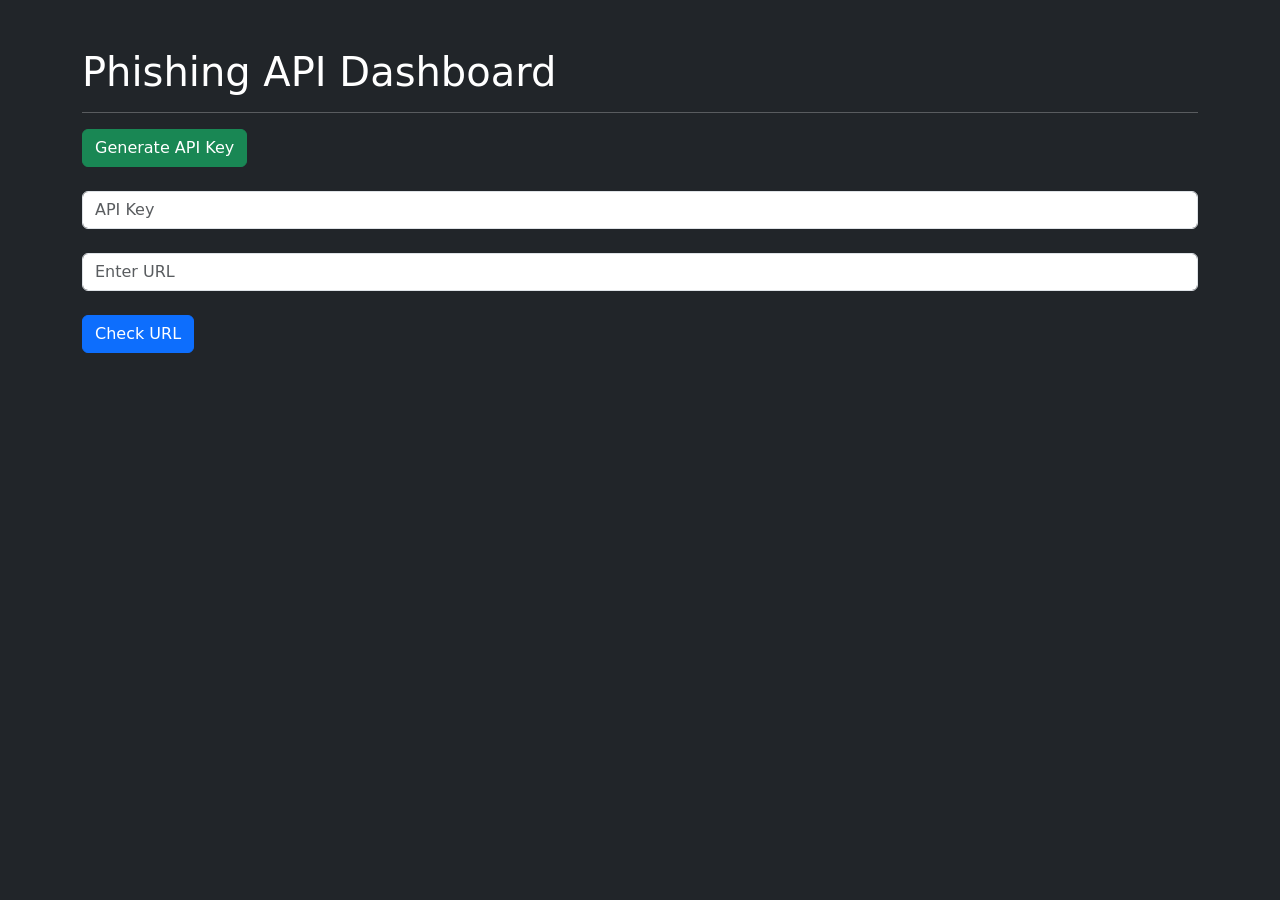
==== frontend/index.html @ c7b97fab "scan endpoint" ====
<!DOCTYPE html>
<html>
<head>
    <title>Phishing API Panel</title>
    <link
        href="https://cdn.jsdelivr.net/npm/bootstrap@5.3.0/dist/css/bootstrap.min.css"
        rel="stylesheet"
    />
</head>

<body class="bg-dark text-white">

<div class="container mt-5">

    <h1>Phishing API Dashboard</h1>

    <hr>

    <button class="btn btn-success" onclick="generateKey()">
        Generate API Key
    </button>

    <br><br>

    <input
        id="apikey"
        class="form-control"
        placeholder="API Key"
    />

    <br>

    <input
        id="url"
        class="form-control"
        placeholder="Enter URL"
    />

    <br>

    <button class="btn btn-primary" onclick="checkUrl()">
        Check URL
    </button>

    <br><br>

    <pre id="result"></pre>

</div>

<script>

const BASE = "http://98.81.87.78"

async function generateKey() {

    const res = await fetch(BASE + "/generate-key", {
        method: "POST"
    })

    const data = await res.json()

    document.getElementById("apikey").value = data.api_key
}


async function checkUrl() {

    const key = document.getElementById("apikey").value
    const url = document.getElementById("url").value

    const res = await fetch(
        BASE + "/check?url=" + url,
        {
            headers: {
                "x-api-key": key
            }
        }
    )

    const data = await res.json()

    document.getElementById("result").innerText =
        JSON.stringify(data, null, 2)
}

</script>

</body>
</html>
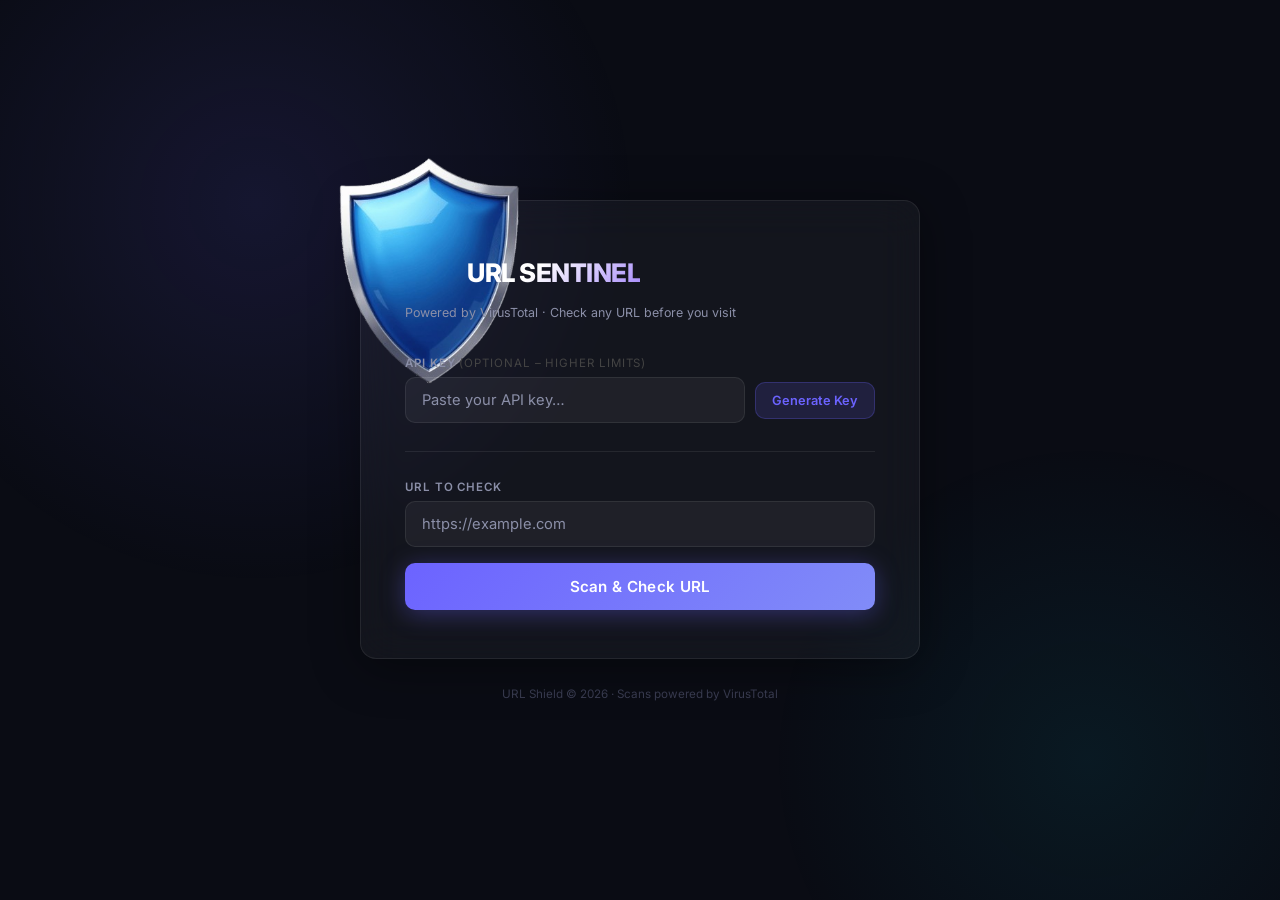
==== commit 4aa1e1f2: "Added frontend" ====
--- a/frontend/index.html
+++ b/frontend/index.html
@@ -1,90 +1,64 @@
 <!DOCTYPE html>
-<html>
+<html lang="en">
+
 <head>
-    <title>Phishing API Panel</title>
-    <link
-        href="https://cdn.jsdelivr.net/npm/bootstrap@5.3.0/dist/css/bootstrap.min.css"
-        rel="stylesheet"
-    />
+  <meta charset="UTF-8" />
+  <meta name="viewport" content="width=device-width, initial-scale=1.0" />
+  <title>URL SENTINEL — Safe Browsing Checker</title>
+  <meta name="description" content="Check any URL for phishing, malware, or suspicious activity before visiting it." />
+  <link rel="stylesheet" href="style.css" />
 </head>
 
-<body class="bg-dark text-white">
+<body>
 
-<div class="container mt-5">
+  <div class="page">
+    <div class="card">
 
-    <h1>Phishing API Dashboard</h1>
+      <div class="logo-wrap">
+        <div class="logo-icon"><img
+            src="/assets/pngtree-blue-shield-badge-clipart-illustration-png-image_16042877-removebg-preview.png" alt=""
+            width="250px">
+        </div>
+        <div class="logo-title">URL SENTINEL</div>
+      </div>
+      <div class="logo-sub">Powered by VirusTotal · Check any URL before you visit</div>
 
-    <hr>
+      <!-- API KEY ROW -->
+      <div class="api-row">
+        <div class="input-wrap" style="margin:0">
+          <label for="apikey">API Key <span style="color:#444;font-weight:400">(optional – higher limits)</span></label>
+          <input id="apikey" class="input-field" type="text" placeholder="Paste your API key…" autocomplete="off" />
+        </div>
+        <button id="genKeyBtn" class="btn btn-sm" onclick="generateKey()" style="margin-top:22px">
+          Generate Key
+        </button>
+      </div>
 
-    <button class="btn btn-success" onclick="generateKey()">
-        Generate API Key
-    </button>
+      <div class="divider"></div>
 
-    <br><br>
+      <!-- URL INPUT -->
+      <div class="input-wrap">
+        <label for="urlInput">URL to Check</label>
+        <input id="urlInput" class="input-field" type="text" placeholder="https://example.com" autocomplete="off"
+          spellcheck="false" />
+      </div>
 
-    <input
-        id="apikey"
-        class="form-control"
-        placeholder="API Key"
-    />
+      <button id="scanBtn" class="btn btn-primary" onclick="scanUrl()">
+        <div class="spinner" id="spinner"></div>
+        <span id="btnText">Scan &amp; Check URL</span>
+      </button>
 
-    <br>
+      <!-- RESULT -->
+      <div id="resultBox" class="result-box"></div>
 
-    <input
-        id="url"
-        class="form-control"
-        placeholder="Enter URL"
-    />
+      <!-- ERROR -->
+      <div id="errorMsg" class="error-msg"></div>
 
-    <br>
+    </div>
+    <div class="footer">URL Shield &copy; 2026 &middot; Scans powered by VirusTotal</div>
+  </div>
 
-    <button class="btn btn-primary" onclick="checkUrl()">
-        Check URL
-    </button>
+  <script src="script.js"></script>
+</body>
 
-    <br><br>
-
-    <pre id="result"></pre>
-
-</div>
-
-<script>
-
-const BASE = "http://98.81.87.78"
-
-async function generateKey() {
-
-    const res = await fetch(BASE + "/generate-key", {
-        method: "POST"
-    })
-
-    const data = await res.json()
-
-    document.getElementById("apikey").value = data.api_key
-}
-
-
-async function checkUrl() {
-
-    const key = document.getElementById("apikey").value
-    const url = document.getElementById("url").value
-
-    const res = await fetch(
-        BASE + "/check?url=" + url,
-        {
-            headers: {
-                "x-api-key": key
-            }
-        }
-    )
-
-    const data = await res.json()
-
-    document.getElementById("result").innerText =
-        JSON.stringify(data, null, 2)
-}
-
-</script>
-
-</body>
 </html>
--- a/frontend/style.css
+++ b/frontend/style.css
@@ -0,0 +1,494 @@
+@import url('https://fonts.googleapis.com/css2?family=Inter:wght@300;400;500;600;700;800&display=swap');
+
+*, *::before, *::after {
+  margin: 0;
+  padding: 0;
+  box-sizing: border-box;
+}
+
+:root {
+  --bg-primary: #0a0c14;
+  --bg-secondary: #111320;
+  --glass: rgba(255, 255, 255, 0.04);
+  --glass-border: rgba(255, 255, 255, 0.08);
+  --accent: #6c63ff;
+  --accent-glow: rgba(108, 99, 255, 0.35);
+  --safe: #22c55e;
+  --safe-glow: rgba(34, 197, 94, 0.3);
+  --warning: #f59e0b;
+  --warning-glow: rgba(245, 158, 11, 0.3);
+  --danger: #ef4444;
+  --danger-glow: rgba(239, 68, 68, 0.3);
+  --unknown: #8b5cf6;
+  --unknown-glow: rgba(139, 92, 246, 0.3);
+  --text-primary: #f0f0f8;
+  --text-muted: #8b8fa8;
+  --radius: 16px;
+  --radius-sm: 10px;
+  --transition: all 0.3s cubic-bezier(0.4, 0, 0.2, 1);
+}
+
+html, body {
+  min-height: 100vh;
+  font-family: 'Inter', sans-serif;
+  background: var(--bg-primary);
+  color: var(--text-primary);
+  overflow-x: hidden;
+}
+
+/* ---- BACKGROUND ORBS ---- */
+body::before {
+  content: '';
+  position: fixed;
+  top: -20%;
+  left: -10%;
+  width: 60vw;
+  height: 60vw;
+  border-radius: 50%;
+  background: radial-gradient(circle, rgba(108, 99, 255, 0.12), transparent 70%);
+  pointer-events: none;
+  z-index: 0;
+}
+body::after {
+  content: '';
+  position: fixed;
+  bottom: -20%;
+  right: -10%;
+  width: 50vw;
+  height: 50vw;
+  border-radius: 50%;
+  background: radial-gradient(circle, rgba(6, 182, 212, 0.08), transparent 70%);
+  pointer-events: none;
+  z-index: 0;
+}
+
+/* ---- LAYOUT ---- */
+.page {
+  position: relative;
+  z-index: 1;
+  min-height: 100vh;
+  display: flex;
+  flex-direction: column;
+  align-items: center;
+  justify-content: center;
+  padding: 40px 20px;
+}
+
+/* ---- GLASS CARD ---- */
+.card {
+  background: var(--glass);
+  border: 1px solid var(--glass-border);
+  border-radius: var(--radius);
+  backdrop-filter: blur(20px);
+  -webkit-backdrop-filter: blur(20px);
+  padding: 48px 44px;
+  width: 100%;
+  max-width: 560px;
+  box-shadow: 0 8px 48px rgba(0,0,0,0.4);
+  animation: fadeUp 0.6s ease both;
+}
+
+@keyframes fadeUp {
+  from { opacity: 0; transform: translateY(30px); }
+  to   { opacity: 1; transform: translateY(0); }
+}
+
+/* ---- LOGO / HEADER ---- */
+.logo-wrap {
+  display: flex;
+  align-items: center;
+  gap: 14px;
+  margin-bottom: 8px;
+}
+.logo-icon {
+  width: 48px;
+  height: 48px;
+  border-radius: 12px;
+  background: linear-gradient(135deg, var(--accent), #06b6d4);
+  display: flex;
+  align-items: center;
+  justify-content: center;
+  font-size: 22px;
+  box-shadow: 0 0 24px var(--accent-glow);
+  flex-shrink: 0;
+}
+.logo-title {
+  font-size: 1.6rem;
+  font-weight: 800;
+  background: linear-gradient(135deg, #fff 40%, #a78bfa);
+  -webkit-background-clip: text;
+  -webkit-text-fill-color: transparent;
+  background-clip: text;
+  letter-spacing: -0.5px;
+}
+.logo-sub {
+  font-size: 0.78rem;
+  color: var(--text-muted);
+  margin-bottom: 36px;
+  margin-top: 4px;
+}
+
+/* ---- API KEY SECTION ---- */
+.api-row {
+  display: flex;
+  gap: 10px;
+  margin-bottom: 20px;
+  align-items: center;
+}
+.api-row .input-wrap {
+  flex: 1;
+}
+
+/* ---- INPUT ---- */
+.input-wrap {
+  position: relative;
+  margin-bottom: 16px;
+}
+.input-wrap label {
+  display: block;
+  font-size: 0.72rem;
+  font-weight: 600;
+  color: var(--text-muted);
+  letter-spacing: 0.08em;
+  text-transform: uppercase;
+  margin-bottom: 7px;
+}
+.input-field {
+  width: 100%;
+  background: rgba(255,255,255,0.05);
+  border: 1px solid var(--glass-border);
+  color: var(--text-primary);
+  border-radius: var(--radius-sm);
+  padding: 13px 16px;
+  font-size: 0.92rem;
+  font-family: 'Inter', sans-serif;
+  outline: none;
+  transition: var(--transition);
+}
+.input-field::placeholder { color: var(--text-muted); }
+.input-field:focus {
+  border-color: var(--accent);
+  background: rgba(108,99,255,0.07);
+  box-shadow: 0 0 0 3px var(--accent-glow);
+}
+
+/* ---- BUTTONS ---- */
+.btn {
+  border: none;
+  cursor: pointer;
+  font-family: 'Inter', sans-serif;
+  font-weight: 600;
+  border-radius: var(--radius-sm);
+  transition: var(--transition);
+  display: inline-flex;
+  align-items: center;
+  justify-content: center;
+  gap: 8px;
+  text-decoration: none;
+}
+.btn:active { transform: scale(0.97); }
+
+.btn-primary {
+  background: linear-gradient(135deg, var(--accent), #818cf8);
+  color: #fff;
+  padding: 14px 28px;
+  font-size: 0.95rem;
+  width: 100%;
+  box-shadow: 0 4px 24px var(--accent-glow);
+  letter-spacing: 0.02em;
+}
+.btn-primary:hover {
+  box-shadow: 0 6px 32px var(--accent-glow);
+  transform: translateY(-1px);
+}
+.btn-primary:disabled {
+  opacity: 0.6;
+  cursor: not-allowed;
+  transform: none;
+}
+
+.btn-sm {
+  padding: 10px 16px;
+  font-size: 0.8rem;
+  white-space: nowrap;
+  background: rgba(108,99,255,0.15);
+  color: var(--accent);
+  border: 1px solid rgba(108,99,255,0.25);
+}
+.btn-sm:hover {
+  background: rgba(108,99,255,0.25);
+}
+
+.btn-danger {
+  background: linear-gradient(135deg, #ef4444, #dc2626);
+  color: #fff;
+  padding: 13px 24px;
+  font-size: 0.9rem;
+  box-shadow: 0 4px 20px var(--danger-glow);
+}
+.btn-danger:hover {
+  box-shadow: 0 6px 28px var(--danger-glow);
+  transform: translateY(-1px);
+}
+
+.btn-ghost {
+  background: rgba(255,255,255,0.05);
+  color: var(--text-muted);
+  padding: 13px 24px;
+  font-size: 0.9rem;
+  border: 1px solid var(--glass-border);
+}
+.btn-ghost:hover {
+  background: rgba(255,255,255,0.09);
+  color: var(--text-primary);
+}
+
+/* ---- SPINNER ---- */
+.spinner {
+  display: none;
+  width: 20px; height: 20px;
+  border: 3px solid rgba(255,255,255,0.2);
+  border-top-color: #fff;
+  border-radius: 50%;
+  animation: spin 0.7s linear infinite;
+}
+@keyframes spin { to { transform: rotate(360deg); } }
+
+/* ---- RESULT BADGE ---- */
+.result-box {
+  margin-top: 28px;
+  border-radius: var(--radius-sm);
+  padding: 20px 22px;
+  display: none;
+  animation: fadeUp 0.4s ease both;
+}
+.result-box.safe {
+  background: rgba(34, 197, 94, 0.08);
+  border: 1px solid rgba(34, 197, 94, 0.25);
+}
+.result-box.malicious {
+  background: rgba(239, 68, 68, 0.08);
+  border: 1px solid rgba(239, 68, 68, 0.25);
+}
+.result-box.suspicious {
+  background: rgba(245, 158, 11, 0.08);
+  border: 1px solid rgba(245, 158, 11, 0.25);
+}
+.result-box.unknown {
+  background: rgba(139, 92, 246, 0.08);
+  border: 1px solid rgba(139, 92, 246, 0.25);
+}
+.result-label {
+  font-size: 0.7rem;
+  font-weight: 700;
+  letter-spacing: 0.1em;
+  text-transform: uppercase;
+  margin-bottom: 8px;
+}
+.result-status {
+  font-size: 1.5rem;
+  font-weight: 800;
+  display: flex;
+  align-items: center;
+  gap: 10px;
+}
+.result-url {
+  font-size: 0.78rem;
+  color: var(--text-muted);
+  margin-top: 8px;
+  word-break: break-all;
+}
+.result-meta {
+  margin-top: 14px;
+  display: grid;
+  grid-template-columns: 1fr 1fr;
+  gap: 8px;
+}
+.meta-item {
+  background: rgba(255,255,255,0.04);
+  border-radius: 8px;
+  padding: 10px 12px;
+}
+.meta-key {
+  font-size: 0.65rem;
+  color: var(--text-muted);
+  text-transform: uppercase;
+  letter-spacing: 0.08em;
+  font-weight: 600;
+}
+.meta-val {
+  font-size: 0.88rem;
+  font-weight: 600;
+  margin-top: 2px;
+}
+
+/* STATUS COLORS */
+.status-safe   { color: var(--safe); }
+.status-danger { color: var(--danger); }
+.status-warn   { color: var(--warning); }
+.status-unknown{ color: var(--unknown); }
+
+/* ---- ERROR ---- */
+.error-msg {
+  display: none;
+  margin-top: 14px;
+  color: var(--danger);
+  font-size: 0.83rem;
+  background: rgba(239,68,68,0.08);
+  border: 1px solid rgba(239,68,68,0.2);
+  border-radius: 8px;
+  padding: 10px 14px;
+  animation: fadeUp 0.3s ease both;
+}
+
+/* ---- DIVIDER ---- */
+.divider {
+  height: 1px;
+  background: var(--glass-border);
+  margin: 28px 0;
+}
+
+/* ==============================
+   WARNING PAGE SPECIFIC
+================================*/
+.warning-page .card {
+  max-width: 620px;
+  padding: 52px 48px;
+  text-align: center;
+}
+
+.warn-icon-wrap {
+  width: 80px; height: 80px;
+  border-radius: 50%;
+  margin: 0 auto 28px;
+  display: flex;
+  align-items: center;
+  justify-content: center;
+  font-size: 36px;
+  animation: pulse-warn 2s ease-in-out infinite;
+}
+.warn-icon-wrap.malicious {
+  background: rgba(239,68,68,0.1);
+  border: 2px solid rgba(239,68,68,0.3);
+  box-shadow: 0 0 40px var(--danger-glow);
+}
+.warn-icon-wrap.suspicious {
+  background: rgba(245,158,11,0.1);
+  border: 2px solid rgba(245,158,11,0.3);
+  box-shadow: 0 0 40px var(--warning-glow);
+}
+.warn-icon-wrap.unknown {
+  background: rgba(139,92,246,0.1);
+  border: 2px solid rgba(139,92,246,0.3);
+  box-shadow: 0 0 40px var(--unknown-glow);
+}
+
+@keyframes pulse-warn {
+  0%, 100% { box-shadow: 0 0 20px var(--danger-glow); }
+  50%       { box-shadow: 0 0 48px var(--danger-glow); }
+}
+
+.warn-title {
+  font-size: 2rem;
+  font-weight: 800;
+  margin-bottom: 12px;
+  letter-spacing: -0.5px;
+}
+.warn-title.malicious { color: var(--danger); }
+.warn-title.suspicious { color: var(--warning); }
+.warn-title.unknown { color: var(--unknown); }
+
+.warn-desc {
+  font-size: 0.95rem;
+  color: var(--text-muted);
+  line-height: 1.6;
+  margin-bottom: 28px;
+}
+
+.warn-url-box {
+  background: rgba(255,255,255,0.04);
+  border: 1px solid var(--glass-border);
+  border-radius: var(--radius-sm);
+  padding: 14px 18px;
+  font-size: 0.82rem;
+  color: var(--text-muted);
+  word-break: break-all;
+  margin-bottom: 32px;
+  text-align: left;
+}
+.warn-url-box span {
+  display: block;
+  font-size: 0.65rem;
+  font-weight: 700;
+  letter-spacing: 0.1em;
+  text-transform: uppercase;
+  color: #555;
+  margin-bottom: 4px;
+}
+
+.warn-stats {
+  display: grid;
+  grid-template-columns: repeat(4, 1fr);
+  gap: 10px;
+  margin-bottom: 32px;
+}
+.warn-stat {
+  background: rgba(255,255,255,0.04);
+  border-radius: 10px;
+  padding: 12px 8px;
+  text-align: center;
+}
+.warn-stat-val {
+  font-size: 1.5rem;
+  font-weight: 800;
+}
+.warn-stat-lbl {
+  font-size: 0.65rem;
+  color: var(--text-muted);
+  text-transform: uppercase;
+  letter-spacing: 0.08em;
+  margin-top: 2px;
+}
+.stat-malicious { color: var(--danger); }
+.stat-suspicious { color: var(--warning); }
+.stat-harmless { color: var(--safe); }
+.stat-undetected { color: var(--unknown); }
+
+.warn-actions {
+  display: flex;
+  gap: 12px;
+  justify-content: center;
+}
+.warn-actions .btn {
+  flex: 1;
+  max-width: 200px;
+}
+
+.back-link {
+  display: inline-flex;
+  align-items: center;
+  gap: 6px;
+  font-size: 0.8rem;
+  color: var(--text-muted);
+  text-decoration: none;
+  margin-top: 28px;
+  transition: var(--transition);
+}
+.back-link:hover { color: var(--text-primary); }
+
+/* ---- FOOTER ---- */
+.footer {
+  margin-top: 28px;
+  text-align: center;
+  font-size: 0.73rem;
+  color: #3a3d52;
+}
+
+/* ---- RESPONSIVE ---- */
+@media (max-width: 600px) {
+  .card { padding: 32px 24px; }
+  .warning-page .card { padding: 36px 22px; }
+  .warn-stats { grid-template-columns: repeat(2, 1fr); }
+  .warn-actions { flex-direction: column; align-items: stretch; }
+  .warn-actions .btn { max-width: 100%; }
+}
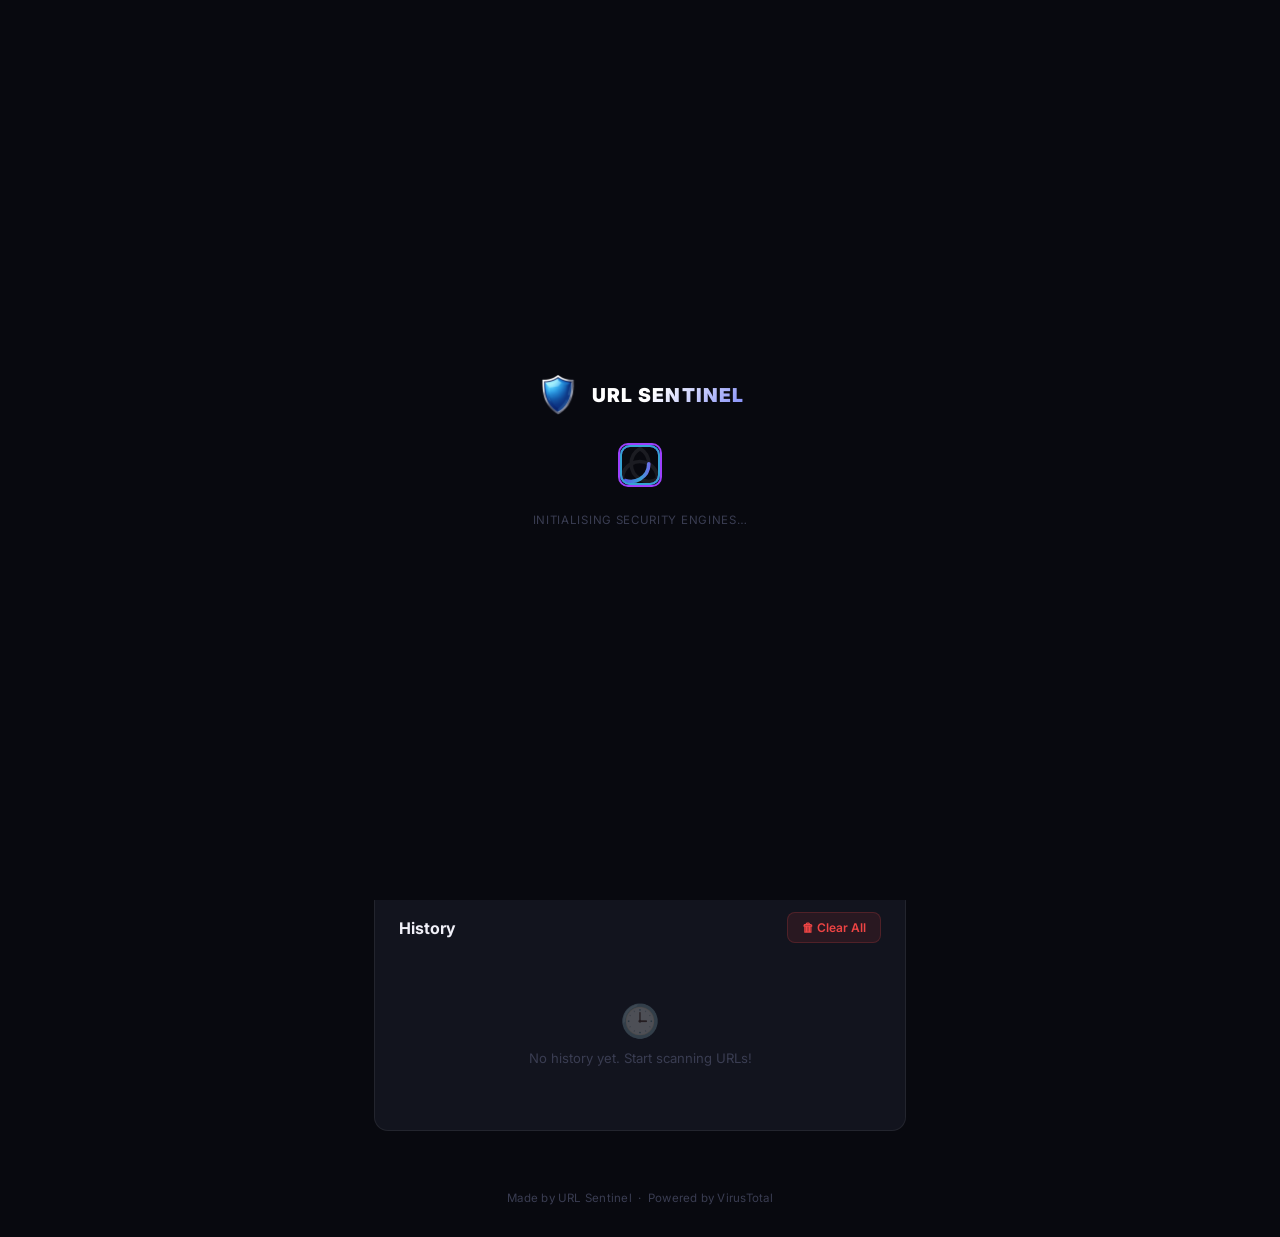
==== commit f0d16d94: "Added loading screen" ====
--- a/frontend/index.html
+++ b/frontend/index.html
@@ -4,60 +4,169 @@
 <head>
   <meta charset="UTF-8" />
   <meta name="viewport" content="width=device-width, initial-scale=1.0" />
-  <title>URL SENTINEL — Safe Browsing Checker</title>
-  <meta name="description" content="Check any URL for phishing, malware, or suspicious activity before visiting it." />
+  <title>URL Sentinel — Scan URLs. Stay Protected.</title>
+  <meta name="description"
+    content="Scan any URL for phishing, malware, or suspicious activity before visiting it. Powered by VirusTotal." />
   <link rel="stylesheet" href="style.css" />
 </head>
 
 <body>
 
-  <div class="page">
-    <div class="card">
+<!-- ===== LOADING SCREEN ===== -->
+<div id="loadingScreen">
+  <div class="load-logo">
+    <img src="../assets/pngtree-blue-shield-badge-clipart-illustration-png-image_16042877-removebg-preview.png" alt="Logo" />
+    <span class="load-logo-text">URL SENTINEL</span>
+  </div>
 
-      <div class="logo-wrap">
-        <div class="logo-icon"><img
-            src="/assets/pngtree-blue-shield-badge-clipart-illustration-png-image_16042877-removebg-preview.png" alt=""
-            width="250px">
-        </div>
-        <div class="logo-title">URL SENTINEL</div>
-      </div>
-      <div class="logo-sub">Powered by VirusTotal · Check any URL before you visit</div>
+  <div class="loader">
+    <svg
+      preserveAspectRatio="xMidYMid meet"
+      width="40" height="40" viewBox="0 0 40 40"
+      class="container"
+    >
+      <defs>
+        <linearGradient id="grad" x1="0%" y1="0%" x2="100%" y2="0%">
+          <stop offset="0%"   stop-color="#5a4ff3"/>
+          <stop offset="50%"  stop-color="#35a2d2"/>
+          <stop offset="100%" stop-color="#9c40fc"/>
+        </linearGradient>
+      </defs>
+      <path
+        d="M29.76 18.72 c0 7.28 -3.92 13.6 -9.84 16.96 c-2.88 1.68 -6.24 2.64 -9.84 2.64 c-3.6 0 -6.88 -0.96 -9.76 -2.64 c0 -7.28 3.92 -13.52 9.84 -16.96 c2.88 -1.68 6.24 -2.64 9.76 -2.64 S26.88 17.04 29.76 18.72 c5.84 3.36 9.76 9.68 9.84 16.96 c-2.88 1.68 -6.24 2.64 -9.76 2.64 c-3.6 0 -6.88 -0.96 -9.84 -2.64 c-5.84 -3.36 -9.76 -9.68 -9.76 -16.96 c0 -7.28 3.92 -13.6 9.76 -16.96 C25.84 5.12 29.76 11.44 29.76 18.72z"
+        pathLength="100" stroke-width="4" fill="none" class="track"
+      ></path>
+      <path
+        d="M29.76 18.72 c0 7.28 -3.92 13.6 -9.84 16.96 c-2.88 1.68 -6.24 2.64 -9.84 2.64 c-3.6 0 -6.88 -0.96 -9.76 -2.64 c0 -7.28 3.92 -13.52 9.84 -16.96 c2.88 -1.68 6.24 -2.64 9.76 -2.64 S26.88 17.04 29.76 18.72 c5.84 3.36 9.76 9.68 9.84 16.96 c-2.88 1.68 -6.24 2.64 -9.76 2.64 c-3.6 0 -6.88 -0.96 -9.84 -2.64 c-5.84 -3.36 -9.76 -9.68 -9.76 -16.96 c0 -7.28 3.92 -13.6 9.76 -16.96 C25.84 5.12 29.76 11.44 29.76 18.72z"
+        pathLength="100" stroke-width="4" fill="none" class="car"
+      ></path>
+    </svg>
+  </div>
 
-      <!-- API KEY ROW -->
-      <div class="api-row">
-        <div class="input-wrap" style="margin:0">
-          <label for="apikey">API Key <span style="color:#444;font-weight:400">(optional – higher limits)</span></label>
-          <input id="apikey" class="input-field" type="text" placeholder="Paste your API key…" autocomplete="off" />
-        </div>
-        <button id="genKeyBtn" class="btn btn-sm" onclick="generateKey()" style="margin-top:22px">
-          Generate Key
-        </button>
-      </div>
+  <div class="load-hint">Initialising security engines…</div>
+</div>
 
-      <div class="divider"></div>
+  <!-- ===== NAVBAR ===== -->
+  <nav class="navbar">
+    <a class="nav-logo" href="index.html">
+      <img src="../assets/pngtree-blue-shield-badge-clipart-illustration-png-image_16042877-removebg-preview.png"
+        alt="URL Sentinel Logo" />
+      <span class="nav-logo-text">URL SENTINEL</span>
+    </a>
 
-      <!-- URL INPUT -->
-      <div class="input-wrap">
-        <label for="urlInput">URL to Check</label>
-        <input id="urlInput" class="input-field" type="text" placeholder="https://example.com" autocomplete="off"
-          spellcheck="false" />
-      </div>
+  </nav>
 
-      <button id="scanBtn" class="btn btn-primary" onclick="scanUrl()">
+  <!-- ===== HERO ===== -->
+  <section class="hero">
+    <div class="hero-eyebrow">🛡️ Real-time URL Safety Scanner</div>
+    <h1 class="hero-heading">
+      <span>Scan URLs.<br>Stay Protected.</span>
+    </h1>
+    <p class="hero-sub"><span id="typewriter"></span><span class="tw-cursor">|</span></p>
+
+    <style>
+      .tw-cursor {
+        display: inline-block;
+        color: var(--accent2);
+        animation: blink 0.75s step-start infinite;
+        margin-left: 1px;
+      }
+      @keyframes blink { 0%,100%{opacity:1;} 50%{opacity:0;} }
+    </style>
+
+  </section>
+
+  <!-- ===== SCAN CARD ===== -->
+  <section class="scan-section">
+    <div class="scan-card">
+      <div class="scan-label">Enter a URL to scan</div>
+      <input id="urlInput" class="scan-input" type="text" placeholder="https://example.com/some-link-you-received"
+        autocomplete="off" spellcheck="false" />
+      <button id="scanBtn" class="btn-scan" onclick="scanUrl()">
         <div class="spinner" id="spinner"></div>
-        <span id="btnText">Scan &amp; Check URL</span>
+        <span id="btnText">Scan URL</span>
       </button>
 
-      <!-- RESULT -->
+      <!-- Result -->
       <div id="resultBox" class="result-box"></div>
+      <!-- Error -->
+      <div id="errorMsg" class="error-msg"></div>
+    </div>
+  </section>
 
-      <!-- ERROR -->
-      <div id="errorMsg" class="error-msg"></div>
-
+  <!-- ===== FEATURE CARDS ===== -->
+  <div class="features">
+    <div class="feat-card">
+      <div class="feat-icon">⚡</div>
+      <div class="feat-title">Lightning Fast</div>
+      <div class="feat-desc">Results delivered in seconds using VirusTotal's global threat intelligence.</div>
     </div>
-    <div class="footer">URL Shield &copy; 2026 &middot; Scans powered by VirusTotal</div>
+    <div class="feat-card">
+      <div class="feat-icon">🔬</div>
+      <div class="feat-title">90+ Engines</div>
+      <div class="feat-desc">Every URL is checked against 90+ anti-malware and phishing detection engines.</div>
+    </div>
+    <div class="feat-card">
+      <div class="feat-icon">🔒</div>
+      <div class="feat-title">Safe Redirect</div>
+      <div class="feat-desc">Safe URLs auto-redirect. Dangerous ones trigger a full warning before you proceed.</div>
+    </div>
   </div>
 
+  <!-- ===== SCAN HISTORY ===== -->
+  <section class="history-section">
+    <div class="history-card">
+      <div class="history-header">
+        <div class="history-title">History</div>
+        <button class="btn-clear" onclick="clearHistory()">🗑 Clear All</button>
+      </div>
+      <div id="historyList">
+        <div class="history-empty">
+          <div class="history-empty-icon">🕒</div>
+          <div class="history-empty-text">No history yet. Start scanning URLs!</div>
+        </div>
+      </div>
+    </div>
+  </section>
+
+  <div class="footer-bar">Made by URL Sentinel &nbsp;·&nbsp; Powered by VirusTotal</div>
+
+  <script>
+    (function () {
+      const lines = [
+        "Detect phishing links before you click.",
+        "Scan any URL across 90+ security engines.",
+        "Stop malware before it reaches your device.",
+        "Safe URLs redirect. Dangerous ones warn you.",
+        "Protect yourself from scams and fraud links.",
+        "Real-time threat intelligence. Zero friction."
+      ];
+      let li = 0, ci = 0, deleting = false;
+      const el = document.getElementById("typewriter");
+      function type() {
+        const txt = lines[li];
+        if (!deleting) {
+          el.textContent = txt.slice(0, ++ci);
+          if (ci === txt.length) { deleting = true; setTimeout(type, 1800); return; }
+        } else {
+          el.textContent = txt.slice(0, --ci);
+          if (ci === 0) { deleting = false; li = (li + 1) % lines.length; }
+        }
+        setTimeout(type, deleting ? 38 : 58);
+      }
+      type();
+    })();
+  </script>
+  <script>
+    // ---- Loading screen: dismiss after 3 seconds ----
+    window.addEventListener("DOMContentLoaded", function () {
+      var screen = document.getElementById("loadingScreen");
+      setTimeout(function () {
+        screen.classList.add("hidden");
+        setTimeout(function () { screen.remove(); }, 650);
+      }, 3000);
+    });
+  </script>
   <script src="script.js"></script>
 </body>
 
--- a/frontend/style.css
+++ b/frontend/style.css
@@ -1,494 +1,390 @@
-@import url('https://fonts.googleapis.com/css2?family=Inter:wght@300;400;500;600;700;800&display=swap');
-
-*, *::before, *::after {
-  margin: 0;
-  padding: 0;
-  box-sizing: border-box;
-}
+@import url('https://fonts.googleapis.com/css2?family=Inter:wght@300;400;500;600;700;800;900&display=swap');
+
+*, *::before, *::after { margin: 0; padding: 0; box-sizing: border-box; }
 
 :root {
-  --bg-primary: #0a0c14;
-  --bg-secondary: #111320;
-  --glass: rgba(255, 255, 255, 0.04);
-  --glass-border: rgba(255, 255, 255, 0.08);
-  --accent: #6c63ff;
-  --accent-glow: rgba(108, 99, 255, 0.35);
-  --safe: #22c55e;
-  --safe-glow: rgba(34, 197, 94, 0.3);
-  --warning: #f59e0b;
-  --warning-glow: rgba(245, 158, 11, 0.3);
-  --danger: #ef4444;
-  --danger-glow: rgba(239, 68, 68, 0.3);
-  --unknown: #8b5cf6;
-  --unknown-glow: rgba(139, 92, 246, 0.3);
-  --text-primary: #f0f0f8;
-  --text-muted: #8b8fa8;
-  --radius: 16px;
-  --radius-sm: 10px;
-  --transition: all 0.3s cubic-bezier(0.4, 0, 0.2, 1);
-}
-
-html, body {
-  min-height: 100vh;
-  font-family: 'Inter', sans-serif;
-  background: var(--bg-primary);
-  color: var(--text-primary);
-  overflow-x: hidden;
-}
-
-/* ---- BACKGROUND ORBS ---- */
-body::before {
+  --bg:        #08090f;
+  --surface:   #0e1018;
+  --card:      #12141e;
+  --card2:     #161824;
+  --border:    rgba(255,255,255,0.07);
+  --accent:    #6c63ff;
+  --accent2:   #818cf8;
+  --safe:      #22c55e;
+  --warn:      #f59e0b;
+  --danger:    #ef4444;
+  --unknown:   #a78bfa;
+  --text:      #f0f0f8;
+  --muted:     #6b7194;
+  --muted2:    #3a3d52;
+  --r:         14px;
+  --r-sm:      10px;
+  --t:         all 0.25s cubic-bezier(0.4,0,0.2,1);
+}
+
+html, body { min-height: 100vh; font-family: 'Inter', sans-serif; background: var(--bg); color: var(--text); overflow-x: hidden; }
+
+/* ======= NAVBAR ======= */
+.navbar {
+  position: sticky; top: 0; z-index: 100;
+  display: flex; align-items: center; justify-content: space-between;
+  padding: 18px 40px;
+  background: rgba(8,9,15,0.85);
+  backdrop-filter: blur(16px);
+  border-bottom: 1px solid var(--border);
+}
+.nav-logo {
+  display: flex; align-items: center; gap: 10px;
+  text-decoration: none;
+}
+.nav-logo img { height: 36px; width: auto; }
+.nav-logo-text {
+  font-size: 1.05rem; font-weight: 800; letter-spacing: 0.04em;
+  background: linear-gradient(135deg, #fff 40%, var(--accent2));
+  -webkit-background-clip: text; -webkit-text-fill-color: transparent; background-clip: text;
+}
+.nav-badge {
+  font-size: 0.68rem; background: rgba(108,99,255,0.15);
+  color: var(--accent2); border: 1px solid rgba(108,99,255,0.25);
+  border-radius: 20px; padding: 3px 10px; font-weight: 600; letter-spacing: 0.06em;
+}
+
+/* ======= HERO ======= */
+.hero {
+  text-align: center; padding: 80px 24px 24px;
+  position: relative;
+}
+.hero::before {
   content: '';
-  position: fixed;
-  top: -20%;
-  left: -10%;
-  width: 60vw;
-  height: 60vw;
-  border-radius: 50%;
-  background: radial-gradient(circle, rgba(108, 99, 255, 0.12), transparent 70%);
+  position: absolute; top: 0; left: 50%; transform: translateX(-50%);
+  width: 700px; height: 400px;
+  background: radial-gradient(ellipse at center, rgba(108,99,255,0.13) 0%, transparent 70%);
   pointer-events: none;
-  z-index: 0;
-}
-body::after {
-  content: '';
-  position: fixed;
-  bottom: -20%;
-  right: -10%;
-  width: 50vw;
-  height: 50vw;
-  border-radius: 50%;
-  background: radial-gradient(circle, rgba(6, 182, 212, 0.08), transparent 70%);
-  pointer-events: none;
-  z-index: 0;
-}
-
-/* ---- LAYOUT ---- */
-.page {
-  position: relative;
-  z-index: 1;
+}
+.hero-eyebrow {
+  display: inline-flex; align-items: center; gap: 6px;
+  font-size: 0.75rem; font-weight: 600; letter-spacing: 0.1em; text-transform: uppercase;
+  color: var(--accent2); background: rgba(108,99,255,0.1);
+  border: 1px solid rgba(108,99,255,0.2); border-radius: 20px; padding: 5px 14px;
+  margin-bottom: 24px;
+}
+.hero-heading {
+  font-size: clamp(2.6rem, 6vw, 4.2rem); font-weight: 900; line-height: 1.08;
+  letter-spacing: -1.5px; margin-bottom: 20px;
+}
+.hero-heading span {
+  background: linear-gradient(135deg, #fff 30%, var(--accent) 70%, #06b6d4);
+  -webkit-background-clip: text; -webkit-text-fill-color: transparent; background-clip: text;
+}
+.hero-sub {
+  font-size: 1rem; color: var(--muted); max-width: 480px; margin: 0 auto 16px; line-height: 1.6;
+}
+.hero-sub2 { font-size: 0.8rem; color: var(--muted2); margin-bottom: 48px; }
+
+/* ======= SCAN CARD ======= */
+.scan-section { display: flex; justify-content: center; padding: 0 24px; }
+.scan-card {
+  width: 100%; max-width: 580px;
+  background: var(--card);
+  border: 1px solid var(--border);
+  border-radius: var(--r);
+  padding: 28px 28px 24px;
+  box-shadow: 0 0 60px rgba(0,0,0,0.5), 0 0 0 1px rgba(255,255,255,0.03) inset;
+  animation: fadeUp 0.5s ease both;
+}
+.scan-label {
+  font-size: 0.7rem; color: var(--muted); font-weight: 600;
+  letter-spacing: 0.08em; text-transform: uppercase; margin-bottom: 10px;
+}
+.scan-input {
+  width: 100%; background: rgba(255,255,255,0.04); border: 1px solid var(--border);
+  color: var(--text); border-radius: var(--r-sm); padding: 14px 16px;
+  font-size: 0.93rem; font-family: 'Inter', sans-serif; outline: none;
+  transition: var(--t); margin-bottom: 12px;
+}
+.scan-input::placeholder { color: var(--muted); }
+.scan-input:focus { border-color: var(--accent); background: rgba(108,99,255,0.06); box-shadow: 0 0 0 3px rgba(108,99,255,0.15); }
+
+.btn-scan {
+  width: 100%; padding: 15px; border: none; border-radius: var(--r-sm);
+  background: linear-gradient(135deg, var(--accent) 0%, var(--accent2) 100%);
+  color: #fff; font-size: 0.97rem; font-weight: 700; font-family: 'Inter', sans-serif;
+  cursor: pointer; transition: var(--t); display: flex; align-items: center; justify-content: center; gap: 9px;
+  box-shadow: 0 4px 24px rgba(108,99,255,0.35);
+  letter-spacing: 0.02em;
+}
+.btn-scan:hover { box-shadow: 0 6px 32px rgba(108,99,255,0.5); transform: translateY(-1px); }
+.btn-scan:active { transform: scale(0.98); }
+.btn-scan:disabled { opacity: 0.55; cursor: not-allowed; transform: none; }
+
+/* ======= RESULT INLINE ======= */
+.result-box {
+  display: none; margin-top: 20px; border-radius: var(--r-sm); padding: 18px 20px;
+  animation: fadeUp 0.35s ease both;
+}
+.result-box.safe     { background: rgba(34,197,94,0.08);  border: 1px solid rgba(34,197,94,0.25); }
+.result-box.malicious{ background: rgba(239,68,68,0.08);  border: 1px solid rgba(239,68,68,0.25); }
+.result-box.suspicious{background: rgba(245,158,11,0.08); border: 1px solid rgba(245,158,11,0.25);}
+.result-box.unknown  { background: rgba(167,139,250,0.08);border: 1px solid rgba(167,139,250,0.25);}
+
+.result-head { display: flex; align-items: center; gap: 10px; }
+.result-status-emoji { font-size: 1.4rem; }
+.result-status-text  { font-size: 1.1rem; font-weight: 800; }
+.c-safe    { color: var(--safe); }
+.c-danger  { color: var(--danger); }
+.c-warn    { color: var(--warn); }
+.c-unknown { color: var(--unknown); }
+
+.result-url { font-size: 0.78rem; color: var(--muted); margin-top: 6px; word-break: break-all; }
+.result-redirect { margin-top: 10px; font-size: 0.82rem; color: var(--safe); }
+.result-meta { display: grid; grid-template-columns: repeat(4,1fr); gap: 8px; margin-top: 14px; }
+.meta-chip { background: rgba(255,255,255,0.04); border-radius: 8px; padding: 9px 10px; text-align: center; }
+.meta-chip .val { font-size: 1.1rem; font-weight: 800; }
+.meta-chip .lbl { font-size: 0.62rem; color: var(--muted); text-transform: uppercase; letter-spacing: 0.07em; margin-top: 1px; }
+
+.error-msg {
+  display: none; margin-top: 14px; color: var(--danger); font-size: 0.83rem;
+  background: rgba(239,68,68,0.07); border: 1px solid rgba(239,68,68,0.2);
+  border-radius: 8px; padding: 10px 14px; animation: fadeUp 0.3s ease both;
+}
+
+/* ======= SPINNER ======= */
+.spinner {
+  display: none; width: 18px; height: 18px;
+  border: 2.5px solid rgba(255,255,255,0.25); border-top-color: #fff;
+  border-radius: 50%; animation: spin 0.7s linear infinite;
+}
+@keyframes spin { to { transform: rotate(360deg); } }
+
+/* ======= FEATURES ======= */
+.features { display: grid; grid-template-columns: repeat(3,1fr); gap: 14px; max-width: 580px; margin: 40px auto 0; padding: 0 24px; }
+.feat-card {
+  background: var(--card); border: 1px solid var(--border);
+  border-radius: var(--r); padding: 20px 18px;
+  transition: var(--t);
+}
+.feat-card:hover { border-color: rgba(108,99,255,0.3); background: var(--card2); }
+.feat-icon { font-size: 1.3rem; margin-bottom: 10px; }
+.feat-title { font-size: 0.85rem; font-weight: 700; margin-bottom: 5px; }
+.feat-desc { font-size: 0.73rem; color: var(--muted); line-height: 1.5; }
+
+/* ======= HISTORY ======= */
+.history-section { max-width: 580px; margin: 40px auto 0; padding: 0 24px 60px; }
+.history-card {
+  background: var(--card); border: 1px solid var(--border); border-radius: var(--r); padding: 24px;
+}
+.history-header { display: flex; align-items: center; justify-content: space-between; margin-bottom: 18px; }
+.history-title { font-size: 1rem; font-weight: 700; }
+.btn-clear {
+  display: inline-flex; align-items: center; gap: 6px; padding: 7px 14px;
+  background: rgba(239,68,68,0.1); color: var(--danger); border: 1px solid rgba(239,68,68,0.2);
+  border-radius: 8px; font-size: 0.75rem; font-weight: 600; font-family: 'Inter', sans-serif;
+  cursor: pointer; transition: var(--t);
+}
+.btn-clear:hover { background: rgba(239,68,68,0.2); }
+.history-empty { text-align: center; padding: 40px 0; }
+.history-empty-icon { font-size: 2rem; margin-bottom: 10px; opacity: 0.25; }
+.history-empty-text { font-size: 0.82rem; color: var(--muted2); }
+.history-list { display: flex; flex-direction: column; gap: 8px; }
+.history-item {
+  display: flex; align-items: center; gap: 12px;
+  background: rgba(255,255,255,0.03); border: 1px solid var(--border);
+  border-radius: var(--r-sm); padding: 12px 14px; cursor: pointer; transition: var(--t);
+}
+.history-item:hover { background: rgba(255,255,255,0.05); }
+.h-dot { width: 8px; height: 8px; border-radius: 50%; flex-shrink: 0; }
+.h-dot.safe { background: var(--safe); }
+.h-dot.malicious { background: var(--danger); }
+.h-dot.suspicious { background: var(--warn); }
+.h-dot.unknown { background: var(--unknown); }
+.h-url { font-size: 0.82rem; flex: 1; overflow: hidden; text-overflow: ellipsis; white-space: nowrap; }
+.h-badge {
+  font-size: 0.65rem; font-weight: 700; letter-spacing: 0.06em; text-transform: uppercase;
+  padding: 3px 9px; border-radius: 20px; flex-shrink: 0;
+}
+.h-badge.safe      { background: rgba(34,197,94,0.1);  color: var(--safe); }
+.h-badge.malicious { background: rgba(239,68,68,0.1);  color: var(--danger); }
+.h-badge.suspicious{ background: rgba(245,158,11,0.1); color: var(--warn); }
+.h-badge.unknown   { background: rgba(167,139,250,0.1);color: var(--unknown); }
+.h-time { font-size: 0.68rem; color: var(--muted2); flex-shrink: 0; }
+
+/* ======= FOOTER ======= */
+.footer-bar {
+  text-align: center; font-size: 0.72rem; color: var(--muted2);
+  padding: 0 0 32px; letter-spacing: 0.02em;
+}
+
+/* ======= ANIMATIONS ======= */
+@keyframes fadeUp { from { opacity:0; transform:translateY(20px); } to { opacity:1; transform:translateY(0); } }
+
+/* =====================================================================
+   WARNING PAGE
+===================================================================== */
+body.warn-body {
+  background: var(--bg);
   min-height: 100vh;
   display: flex;
   flex-direction: column;
-  align-items: center;
-  justify-content: center;
-  padding: 40px 20px;
-}
-
-/* ---- GLASS CARD ---- */
-.card {
-  background: var(--glass);
-  border: 1px solid var(--glass-border);
-  border-radius: var(--radius);
-  backdrop-filter: blur(20px);
-  -webkit-backdrop-filter: blur(20px);
-  padding: 48px 44px;
-  width: 100%;
-  max-width: 560px;
-  box-shadow: 0 8px 48px rgba(0,0,0,0.4);
-  animation: fadeUp 0.6s ease both;
-}
-
-@keyframes fadeUp {
-  from { opacity: 0; transform: translateY(30px); }
-  to   { opacity: 1; transform: translateY(0); }
-}
-
-/* ---- LOGO / HEADER ---- */
-.logo-wrap {
-  display: flex;
-  align-items: center;
-  gap: 14px;
-  margin-bottom: 8px;
-}
-.logo-icon {
-  width: 48px;
-  height: 48px;
-  border-radius: 12px;
-  background: linear-gradient(135deg, var(--accent), #06b6d4);
-  display: flex;
-  align-items: center;
-  justify-content: center;
-  font-size: 22px;
-  box-shadow: 0 0 24px var(--accent-glow);
-  flex-shrink: 0;
-}
-.logo-title {
-  font-size: 1.6rem;
-  font-weight: 800;
-  background: linear-gradient(135deg, #fff 40%, #a78bfa);
-  -webkit-background-clip: text;
-  -webkit-text-fill-color: transparent;
-  background-clip: text;
-  letter-spacing: -0.5px;
-}
-.logo-sub {
-  font-size: 0.78rem;
-  color: var(--text-muted);
-  margin-bottom: 36px;
-  margin-top: 4px;
-}
-
-/* ---- API KEY SECTION ---- */
-.api-row {
-  display: flex;
-  gap: 10px;
-  margin-bottom: 20px;
-  align-items: center;
-}
-.api-row .input-wrap {
-  flex: 1;
-}
-
-/* ---- INPUT ---- */
-.input-wrap {
-  position: relative;
-  margin-bottom: 16px;
-}
-.input-wrap label {
-  display: block;
-  font-size: 0.72rem;
-  font-weight: 600;
-  color: var(--text-muted);
-  letter-spacing: 0.08em;
-  text-transform: uppercase;
-  margin-bottom: 7px;
-}
-.input-field {
-  width: 100%;
-  background: rgba(255,255,255,0.05);
-  border: 1px solid var(--glass-border);
-  color: var(--text-primary);
-  border-radius: var(--radius-sm);
-  padding: 13px 16px;
-  font-size: 0.92rem;
-  font-family: 'Inter', sans-serif;
-  outline: none;
-  transition: var(--transition);
-}
-.input-field::placeholder { color: var(--text-muted); }
-.input-field:focus {
-  border-color: var(--accent);
-  background: rgba(108,99,255,0.07);
-  box-shadow: 0 0 0 3px var(--accent-glow);
-}
-
-/* ---- BUTTONS ---- */
-.btn {
-  border: none;
-  cursor: pointer;
-  font-family: 'Inter', sans-serif;
-  font-weight: 600;
-  border-radius: var(--radius-sm);
-  transition: var(--transition);
-  display: inline-flex;
-  align-items: center;
-  justify-content: center;
-  gap: 8px;
-  text-decoration: none;
-}
-.btn:active { transform: scale(0.97); }
-
-.btn-primary {
-  background: linear-gradient(135deg, var(--accent), #818cf8);
-  color: #fff;
-  padding: 14px 28px;
-  font-size: 0.95rem;
-  width: 100%;
-  box-shadow: 0 4px 24px var(--accent-glow);
-  letter-spacing: 0.02em;
-}
-.btn-primary:hover {
-  box-shadow: 0 6px 32px var(--accent-glow);
-  transform: translateY(-1px);
-}
-.btn-primary:disabled {
-  opacity: 0.6;
-  cursor: not-allowed;
-  transform: none;
-}
-
-.btn-sm {
-  padding: 10px 16px;
-  font-size: 0.8rem;
-  white-space: nowrap;
-  background: rgba(108,99,255,0.15);
-  color: var(--accent);
-  border: 1px solid rgba(108,99,255,0.25);
-}
-.btn-sm:hover {
-  background: rgba(108,99,255,0.25);
-}
-
-.btn-danger {
-  background: linear-gradient(135deg, #ef4444, #dc2626);
-  color: #fff;
-  padding: 13px 24px;
-  font-size: 0.9rem;
-  box-shadow: 0 4px 20px var(--danger-glow);
-}
-.btn-danger:hover {
-  box-shadow: 0 6px 28px var(--danger-glow);
-  transform: translateY(-1px);
-}
-
-.btn-ghost {
-  background: rgba(255,255,255,0.05);
-  color: var(--text-muted);
-  padding: 13px 24px;
-  font-size: 0.9rem;
-  border: 1px solid var(--glass-border);
-}
-.btn-ghost:hover {
-  background: rgba(255,255,255,0.09);
-  color: var(--text-primary);
-}
-
-/* ---- SPINNER ---- */
-.spinner {
-  display: none;
-  width: 20px; height: 20px;
-  border: 3px solid rgba(255,255,255,0.2);
-  border-top-color: #fff;
-  border-radius: 50%;
-  animation: spin 0.7s linear infinite;
-}
-@keyframes spin { to { transform: rotate(360deg); } }
-
-/* ---- RESULT BADGE ---- */
-.result-box {
-  margin-top: 28px;
-  border-radius: var(--radius-sm);
-  padding: 20px 22px;
-  display: none;
-  animation: fadeUp 0.4s ease both;
-}
-.result-box.safe {
-  background: rgba(34, 197, 94, 0.08);
-  border: 1px solid rgba(34, 197, 94, 0.25);
-}
-.result-box.malicious {
-  background: rgba(239, 68, 68, 0.08);
-  border: 1px solid rgba(239, 68, 68, 0.25);
-}
-.result-box.suspicious {
-  background: rgba(245, 158, 11, 0.08);
-  border: 1px solid rgba(245, 158, 11, 0.25);
-}
-.result-box.unknown {
-  background: rgba(139, 92, 246, 0.08);
-  border: 1px solid rgba(139, 92, 246, 0.25);
-}
-.result-label {
-  font-size: 0.7rem;
-  font-weight: 700;
-  letter-spacing: 0.1em;
-  text-transform: uppercase;
-  margin-bottom: 8px;
-}
-.result-status {
-  font-size: 1.5rem;
-  font-weight: 800;
-  display: flex;
-  align-items: center;
-  gap: 10px;
-}
-.result-url {
-  font-size: 0.78rem;
-  color: var(--text-muted);
-  margin-top: 8px;
-  word-break: break-all;
-}
-.result-meta {
-  margin-top: 14px;
-  display: grid;
-  grid-template-columns: 1fr 1fr;
-  gap: 8px;
-}
-.meta-item {
-  background: rgba(255,255,255,0.04);
-  border-radius: 8px;
-  padding: 10px 12px;
-}
-.meta-key {
-  font-size: 0.65rem;
-  color: var(--text-muted);
-  text-transform: uppercase;
-  letter-spacing: 0.08em;
-  font-weight: 600;
-}
-.meta-val {
-  font-size: 0.88rem;
-  font-weight: 600;
-  margin-top: 2px;
-}
-
-/* STATUS COLORS */
-.status-safe   { color: var(--safe); }
-.status-danger { color: var(--danger); }
-.status-warn   { color: var(--warning); }
-.status-unknown{ color: var(--unknown); }
-
-/* ---- ERROR ---- */
-.error-msg {
-  display: none;
-  margin-top: 14px;
-  color: var(--danger);
-  font-size: 0.83rem;
-  background: rgba(239,68,68,0.08);
-  border: 1px solid rgba(239,68,68,0.2);
-  border-radius: 8px;
-  padding: 10px 14px;
-  animation: fadeUp 0.3s ease both;
-}
-
-/* ---- DIVIDER ---- */
-.divider {
-  height: 1px;
-  background: var(--glass-border);
-  margin: 28px 0;
-}
-
-/* ==============================
-   WARNING PAGE SPECIFIC
-================================*/
-.warning-page .card {
-  max-width: 620px;
-  padding: 52px 48px;
-  text-align: center;
-}
-
-.warn-icon-wrap {
-  width: 80px; height: 80px;
-  border-radius: 50%;
-  margin: 0 auto 28px;
-  display: flex;
-  align-items: center;
-  justify-content: center;
-  font-size: 36px;
-  animation: pulse-warn 2s ease-in-out infinite;
-}
-.warn-icon-wrap.malicious {
-  background: rgba(239,68,68,0.1);
-  border: 2px solid rgba(239,68,68,0.3);
-  box-shadow: 0 0 40px var(--danger-glow);
-}
-.warn-icon-wrap.suspicious {
-  background: rgba(245,158,11,0.1);
-  border: 2px solid rgba(245,158,11,0.3);
-  box-shadow: 0 0 40px var(--warning-glow);
-}
-.warn-icon-wrap.unknown {
-  background: rgba(139,92,246,0.1);
-  border: 2px solid rgba(139,92,246,0.3);
-  box-shadow: 0 0 40px var(--unknown-glow);
-}
-
-@keyframes pulse-warn {
-  0%, 100% { box-shadow: 0 0 20px var(--danger-glow); }
-  50%       { box-shadow: 0 0 48px var(--danger-glow); }
-}
-
-.warn-title {
-  font-size: 2rem;
-  font-weight: 800;
-  margin-bottom: 12px;
-  letter-spacing: -0.5px;
-}
-.warn-title.malicious { color: var(--danger); }
-.warn-title.suspicious { color: var(--warning); }
-.warn-title.unknown { color: var(--unknown); }
-
-.warn-desc {
-  font-size: 0.95rem;
-  color: var(--text-muted);
-  line-height: 1.6;
-  margin-bottom: 28px;
-}
+}
+
+.warn-page {
+  flex: 1; display: flex; align-items: center; justify-content: center;
+  padding: 60px 24px;
+  position: relative; overflow: hidden;
+}
+
+/* Danger background glow */
+.warn-page::before {
+  content: '';
+  position: fixed; top: 0; left: 0; right: 0; bottom: 0;
+  background: radial-gradient(ellipse 800px 600px at 50% 0%, rgba(239,68,68,0.08), transparent 70%);
+  pointer-events: none; z-index: 0;
+}
+.warn-page.suspicious-bg::before { background: radial-gradient(ellipse 800px 600px at 50% 0%, rgba(245,158,11,0.07), transparent 70%); }
+.warn-page.unknown-bg::before    { background: radial-gradient(ellipse 800px 600px at 50% 0%, rgba(167,139,250,0.07), transparent 70%); }
+
+.warn-card {
+  position: relative; z-index: 1;
+  width: 100%; max-width: 560px;
+  background: var(--card); border: 1px solid var(--border); border-radius: 20px;
+  padding: 52px 44px; text-align: center;
+  box-shadow: 0 0 80px rgba(0,0,0,0.6);
+  animation: fadeUp 0.5s ease both;
+}
+.warn-card.malicious-card { border-color: rgba(239,68,68,0.2); }
+.warn-card.suspicious-card { border-color: rgba(245,158,11,0.2); }
+.warn-card.unknown-card    { border-color: rgba(167,139,250,0.2); }
+
+/* Pulsing icon */
+.warn-icon {
+  width: 88px; height: 88px; border-radius: 50%; margin: 0 auto 28px;
+  display: flex; align-items: center; justify-content: center; font-size: 38px;
+}
+.warn-icon.malicious  { background: rgba(239,68,68,0.1);  border: 2px solid rgba(239,68,68,0.35);  box-shadow: 0 0 0 16px rgba(239,68,68,0.04), 0 0 60px rgba(239,68,68,0.2); animation: pulseRed 2.2s ease-in-out infinite; }
+.warn-icon.suspicious { background: rgba(245,158,11,0.1); border: 2px solid rgba(245,158,11,0.35); box-shadow: 0 0 0 16px rgba(245,158,11,0.04), 0 0 60px rgba(245,158,11,0.2); animation: pulseAmber 2.2s ease-in-out infinite; }
+.warn-icon.unknown    { background: rgba(167,139,250,0.1);border: 2px solid rgba(167,139,250,0.35);box-shadow: 0 0 0 16px rgba(167,139,250,0.04), 0 0 60px rgba(167,139,250,0.15); animation: pulsePurple 2.2s ease-in-out infinite; }
+
+@keyframes pulseRed   { 0%,100%{box-shadow:0 0 0 16px rgba(239,68,68,0.04),0 0 40px rgba(239,68,68,0.15);} 50%{box-shadow:0 0 0 24px rgba(239,68,68,0.07),0 0 72px rgba(239,68,68,0.3);} }
+@keyframes pulseAmber { 0%,100%{box-shadow:0 0 0 16px rgba(245,158,11,0.04),0 0 40px rgba(245,158,11,0.12);} 50%{box-shadow:0 0 0 24px rgba(245,158,11,0.07),0 0 72px rgba(245,158,11,0.25);} }
+@keyframes pulsePurple{ 0%,100%{box-shadow:0 0 0 16px rgba(167,139,250,0.04),0 0 40px rgba(167,139,250,0.1);} 50%{box-shadow:0 0 0 24px rgba(167,139,250,0.07),0 0 72px rgba(167,139,250,0.2);} }
+
+.warn-heading { font-size: 2rem; font-weight: 900; letter-spacing: -0.5px; margin-bottom: 12px; }
+.warn-heading.malicious  { color: var(--danger); }
+.warn-heading.suspicious { color: var(--warn); }
+.warn-heading.unknown    { color: var(--unknown); }
+
+.warn-desc { font-size: 0.93rem; color: var(--muted); line-height: 1.65; margin-bottom: 28px; }
 
 .warn-url-box {
-  background: rgba(255,255,255,0.04);
-  border: 1px solid var(--glass-border);
-  border-radius: var(--radius-sm);
-  padding: 14px 18px;
-  font-size: 0.82rem;
-  color: var(--text-muted);
-  word-break: break-all;
-  margin-bottom: 32px;
-  text-align: left;
-}
-.warn-url-box span {
-  display: block;
-  font-size: 0.65rem;
-  font-weight: 700;
-  letter-spacing: 0.1em;
-  text-transform: uppercase;
-  color: #555;
-  margin-bottom: 4px;
-}
-
-.warn-stats {
-  display: grid;
-  grid-template-columns: repeat(4, 1fr);
-  gap: 10px;
-  margin-bottom: 32px;
-}
-.warn-stat {
-  background: rgba(255,255,255,0.04);
-  border-radius: 10px;
-  padding: 12px 8px;
-  text-align: center;
-}
-.warn-stat-val {
-  font-size: 1.5rem;
-  font-weight: 800;
-}
-.warn-stat-lbl {
-  font-size: 0.65rem;
-  color: var(--text-muted);
-  text-transform: uppercase;
-  letter-spacing: 0.08em;
-  margin-top: 2px;
-}
-.stat-malicious { color: var(--danger); }
-.stat-suspicious { color: var(--warning); }
-.stat-harmless { color: var(--safe); }
-.stat-undetected { color: var(--unknown); }
-
-.warn-actions {
-  display: flex;
-  gap: 12px;
-  justify-content: center;
-}
-.warn-actions .btn {
-  flex: 1;
-  max-width: 200px;
-}
-
-.back-link {
-  display: inline-flex;
-  align-items: center;
-  gap: 6px;
-  font-size: 0.8rem;
-  color: var(--text-muted);
-  text-decoration: none;
-  margin-top: 28px;
-  transition: var(--transition);
-}
-.back-link:hover { color: var(--text-primary); }
-
-/* ---- FOOTER ---- */
-.footer {
-  margin-top: 28px;
-  text-align: center;
-  font-size: 0.73rem;
-  color: #3a3d52;
-}
-
-/* ---- RESPONSIVE ---- */
+  background: rgba(255,255,255,0.03); border: 1px solid var(--border);
+  border-radius: var(--r-sm); padding: 14px 16px; margin-bottom: 24px; text-align: left;
+}
+.warn-url-label { font-size: 0.62rem; font-weight: 700; letter-spacing: 0.1em; text-transform: uppercase; color: var(--muted2); margin-bottom: 5px; }
+.warn-url-value { font-size: 0.84rem; color: var(--muted); word-break: break-all; }
+
+/* Stats grid */
+.warn-stats { display: grid; grid-template-columns: repeat(4,1fr); gap: 10px; margin-bottom: 32px; }
+.warn-stat { background: rgba(255,255,255,0.03); border: 1px solid var(--border); border-radius: 10px; padding: 14px 6px; text-align: center; }
+.ws-val { font-size: 1.6rem; font-weight: 900; }
+.ws-lbl { font-size: 0.6rem; color: var(--muted); text-transform: uppercase; letter-spacing: 0.08em; margin-top: 2px; }
+.ws-val.m { color: var(--danger); }
+.ws-val.s { color: var(--warn); }
+.ws-val.h { color: var(--safe); }
+.ws-val.u { color: var(--unknown); }
+
+/* Action buttons */
+.warn-actions { display: flex; gap: 12px; }
+.warn-btn-back {
+  flex: 1; padding: 14px; border: 1px solid var(--border);
+  background: rgba(255,255,255,0.04); color: var(--muted);
+  border-radius: var(--r-sm); font-size: 0.9rem; font-weight: 600;
+  font-family: 'Inter', sans-serif; cursor: pointer; transition: var(--t);
+  display: flex; align-items: center; justify-content: center; gap: 7px;
+}
+.warn-btn-back:hover { background: rgba(255,255,255,0.08); color: var(--text); }
+
+.warn-btn-proceed {
+  flex: 1; padding: 14px; border: none; border-radius: var(--r-sm);
+  color: #fff; font-size: 0.9rem; font-weight: 700;
+  font-family: 'Inter', sans-serif; cursor: pointer; transition: var(--t);
+  display: flex; align-items: center; justify-content: center; gap: 7px;
+}
+.warn-btn-proceed.malicious  { background: linear-gradient(135deg,#dc2626,#ef4444); box-shadow: 0 4px 24px rgba(239,68,68,0.35); }
+.warn-btn-proceed.suspicious { background: linear-gradient(135deg,#d97706,#f59e0b); box-shadow: 0 4px 24px rgba(245,158,11,0.3); }
+.warn-btn-proceed.unknown    { background: linear-gradient(135deg,#7c3aed,#a78bfa); box-shadow: 0 4px 24px rgba(167,139,250,0.3); }
+.warn-btn-proceed:hover { transform: translateY(-1px); filter: brightness(1.1); }
+.warn-btn-proceed:disabled { opacity: 0.5; cursor: not-allowed; transform: none; }
+
+.warn-back-link { display: inline-flex; align-items: center; gap: 6px; margin-top: 24px; font-size: 0.78rem; color: var(--muted2); text-decoration: none; transition: var(--t); }
+.warn-back-link:hover { color: var(--muted); }
+
+/* ======= LOADING SCREEN ======= */
+#loadingScreen {
+  position: fixed; inset: 0; z-index: 9999;
+  background: var(--bg);
+  display: flex; flex-direction: column; align-items: center; justify-content: center; gap: 28px;
+  transition: opacity 0.6s ease, visibility 0.6s ease;
+}
+#loadingScreen.hidden { opacity: 0; visibility: hidden; pointer-events: none; }
+
+.load-logo {
+  display: flex; align-items: center; gap: 12px;
+}
+.load-logo img { height: 44px; }
+.load-logo-text {
+  font-size: 1.2rem; font-weight: 900; letter-spacing: 0.06em;
+  background: linear-gradient(135deg, #fff 40%, var(--accent2));
+  -webkit-background-clip: text; -webkit-text-fill-color: transparent; background-clip: text;
+}
+
+/* Outer ring loader */
+.loader, .loader::before, .loader::after {
+  border-width: 2px; border-style: solid; border-radius: 10px;
+  animation: loaderRotate 5s linear infinite;
+}
+.loader {
+  display: flex; align-items: center; justify-content: center;
+  position: relative; width: 40px; height: 40px;
+  border-color: #5a4ff3;
+}
+.loader::before, .loader::after {
+  position: absolute; content: "";
+}
+.loader::before {
+  border-color: #35a2d2; width: 110%; height: 110%; animation-delay: 0.5s;
+}
+.loader::after {
+  border-color: #9c40fc; width: 120%; height: 120%; animation-delay: 0.10s;
+}
+@keyframes loaderRotate { to { transform: rotate(360deg); } }
+
+/* SVG car track */
+.container .track {
+  stroke: rgba(255,255,255,0.08);
+}
+.container .car {
+  stroke: url(#grad);
+  stroke-dasharray: 20 80;
+  stroke-dashoffset: 0;
+  stroke-linecap: round;
+  animation: carMove 1.8s linear infinite;
+}
+@keyframes carMove {
+  to { stroke-dashoffset: -100; }
+}
+
+.load-hint {
+  font-size: 0.72rem; color: var(--muted2); letter-spacing: 0.06em; text-transform: uppercase;
+}
+
+/* ======= RESPONSIVE ======= */
+
 @media (max-width: 600px) {
-  .card { padding: 32px 24px; }
-  .warning-page .card { padding: 36px 22px; }
-  .warn-stats { grid-template-columns: repeat(2, 1fr); }
-  .warn-actions { flex-direction: column; align-items: stretch; }
-  .warn-actions .btn { max-width: 100%; }
-}
+  .navbar { padding: 15px 20px; }
+  .hero { padding: 50px 20px 20px; }
+  .features { grid-template-columns: 1fr; }
+  .warn-card { padding: 36px 22px; }
+  .warn-stats { grid-template-columns: repeat(2,1fr); }
+  .warn-actions { flex-direction: column; }
+  .result-meta { grid-template-columns: repeat(2,1fr); }
+}
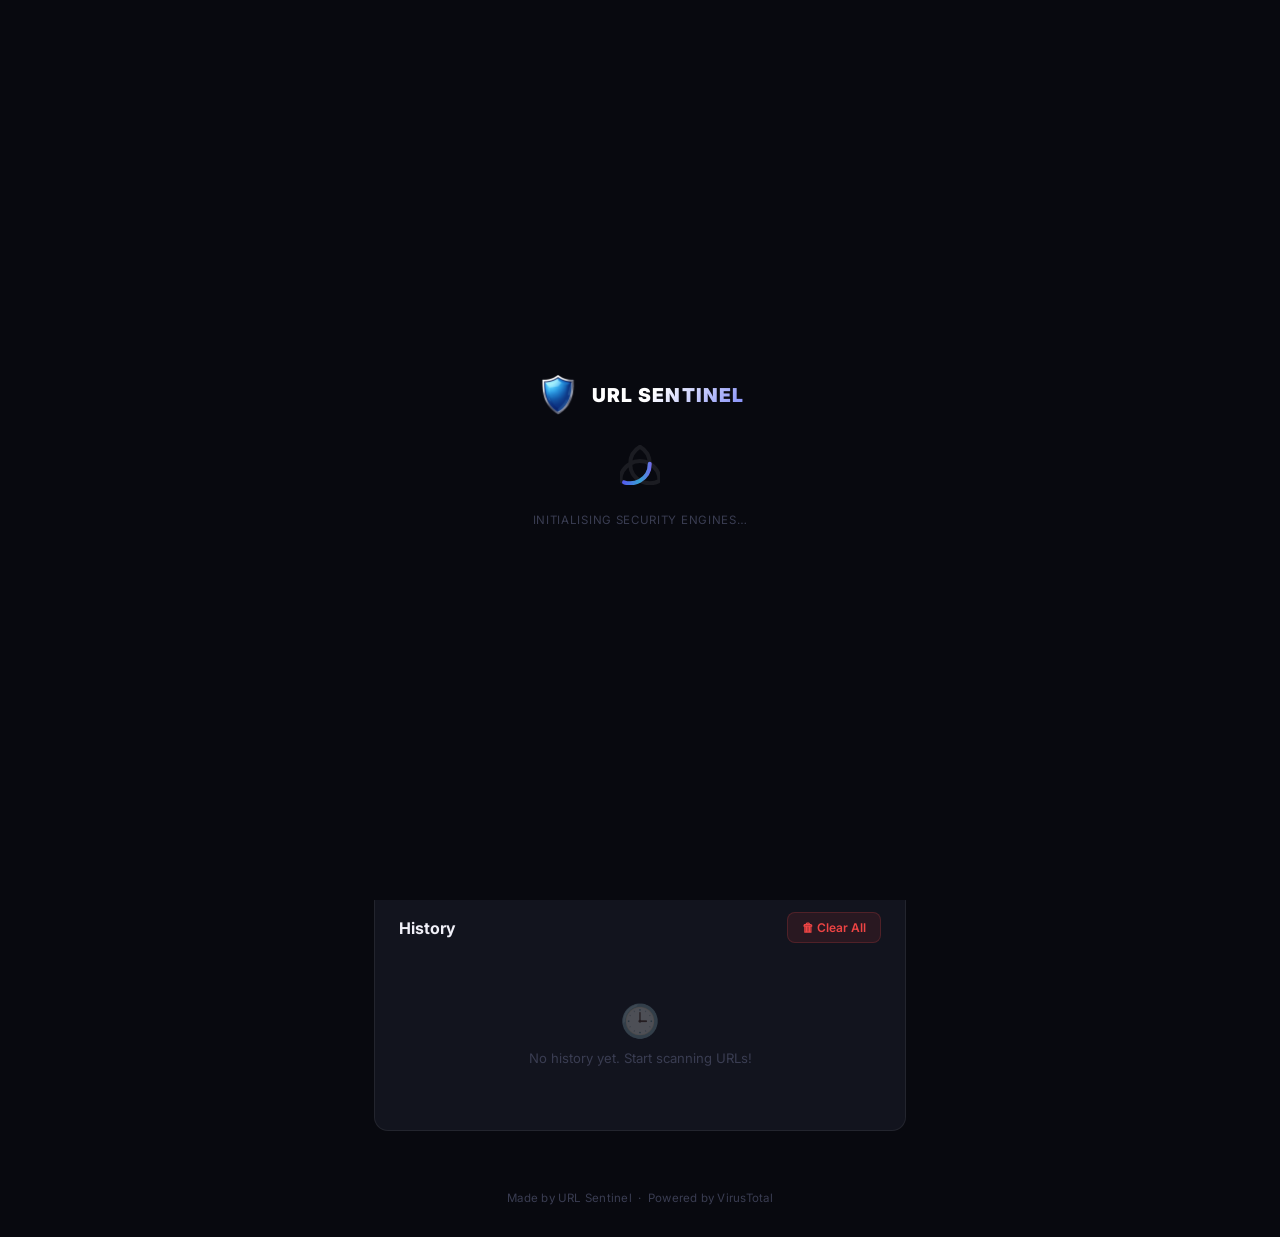
==== commit 463674d5: "Fixed favicon and loading screen" ====
--- a/frontend/index.html
+++ b/frontend/index.html
@@ -6,50 +6,47 @@
   <meta name="viewport" content="width=device-width, initial-scale=1.0" />
   <title>URL Sentinel — Scan URLs. Stay Protected.</title>
   <meta name="description"
-    content="Scan any URL for phishing, malware, or suspicious activity before visiting it. Powered by VirusTotal." />
+    content="Scan any URL for phishing, malware, or suspicious activity before visiting it. Made By Parthib Ghosh." />
   <link rel="stylesheet" href="style.css" />
+  <link rel="icon" href="/assets/pngtree-blue-shield-badge-clipart-illustration-png-image_16042877-removebg-preview.png" type="image/png">
+  <link rel="shortcut icon" href="/assets/pngtree-blue-shield-badge-clipart-illustration-png-image_16042877-removebg-preview.png" type="image/png">
 </head>
 
 <body>
 
-<!-- ===== LOADING SCREEN ===== -->
-<div id="loadingScreen">
-  <div class="load-logo">
-    <img src="../assets/pngtree-blue-shield-badge-clipart-illustration-png-image_16042877-removebg-preview.png" alt="Logo" />
-    <span class="load-logo-text">URL SENTINEL</span>
+  <!-- ===== LOADING SCREEN ===== -->
+  <div id="loadingScreen">
+    <div class="load-logo">
+      <img src="/assets/pngtree-blue-shield-badge-clipart-illustration-png-image_16042877-removebg-preview.png"
+        alt="Logo" />
+      <span class="load-logo-text">URL SENTINEL</span>
+    </div>
+
+    <div class="loader">
+      <svg preserveAspectRatio="xMidYMid meet" width="40" height="40" viewBox="0 0 40 40" class="container">
+        <defs>
+          <linearGradient id="grad" x1="0%" y1="0%" x2="100%" y2="0%">
+            <stop offset="0%" stop-color="#5a4ff3" />
+            <stop offset="50%" stop-color="#35a2d2" />
+            <stop offset="100%" stop-color="#9c40fc" />
+          </linearGradient>
+        </defs>
+        <path
+          d="M29.76 18.72 c0 7.28 -3.92 13.6 -9.84 16.96 c-2.88 1.68 -6.24 2.64 -9.84 2.64 c-3.6 0 -6.88 -0.96 -9.76 -2.64 c0 -7.28 3.92 -13.52 9.84 -16.96 c2.88 -1.68 6.24 -2.64 9.76 -2.64 S26.88 17.04 29.76 18.72 c5.84 3.36 9.76 9.68 9.84 16.96 c-2.88 1.68 -6.24 2.64 -9.76 2.64 c-3.6 0 -6.88 -0.96 -9.84 -2.64 c-5.84 -3.36 -9.76 -9.68 -9.76 -16.96 c0 -7.28 3.92 -13.6 9.76 -16.96 C25.84 5.12 29.76 11.44 29.76 18.72z"
+          pathLength="100" stroke-width="4" fill="none" class="track"></path>
+        <path
+          d="M29.76 18.72 c0 7.28 -3.92 13.6 -9.84 16.96 c-2.88 1.68 -6.24 2.64 -9.84 2.64 c-3.6 0 -6.88 -0.96 -9.76 -2.64 c0 -7.28 3.92 -13.52 9.84 -16.96 c2.88 -1.68 6.24 -2.64 9.76 -2.64 S26.88 17.04 29.76 18.72 c5.84 3.36 9.76 9.68 9.84 16.96 c-2.88 1.68 -6.24 2.64 -9.76 2.64 c-3.6 0 -6.88 -0.96 -9.84 -2.64 c-5.84 -3.36 -9.76 -9.68 -9.76 -16.96 c0 -7.28 3.92 -13.6 9.76 -16.96 C25.84 5.12 29.76 11.44 29.76 18.72z"
+          pathLength="100" stroke-width="4" fill="none" class="car"></path>
+      </svg>
+    </div>
+
+    <div class="load-hint">Initialising security engines…</div>
   </div>
-
-  <div class="loader">
-    <svg
-      preserveAspectRatio="xMidYMid meet"
-      width="40" height="40" viewBox="0 0 40 40"
-      class="container"
-    >
-      <defs>
-        <linearGradient id="grad" x1="0%" y1="0%" x2="100%" y2="0%">
-          <stop offset="0%"   stop-color="#5a4ff3"/>
-          <stop offset="50%"  stop-color="#35a2d2"/>
-          <stop offset="100%" stop-color="#9c40fc"/>
-        </linearGradient>
-      </defs>
-      <path
-        d="M29.76 18.72 c0 7.28 -3.92 13.6 -9.84 16.96 c-2.88 1.68 -6.24 2.64 -9.84 2.64 c-3.6 0 -6.88 -0.96 -9.76 -2.64 c0 -7.28 3.92 -13.52 9.84 -16.96 c2.88 -1.68 6.24 -2.64 9.76 -2.64 S26.88 17.04 29.76 18.72 c5.84 3.36 9.76 9.68 9.84 16.96 c-2.88 1.68 -6.24 2.64 -9.76 2.64 c-3.6 0 -6.88 -0.96 -9.84 -2.64 c-5.84 -3.36 -9.76 -9.68 -9.76 -16.96 c0 -7.28 3.92 -13.6 9.76 -16.96 C25.84 5.12 29.76 11.44 29.76 18.72z"
-        pathLength="100" stroke-width="4" fill="none" class="track"
-      ></path>
-      <path
-        d="M29.76 18.72 c0 7.28 -3.92 13.6 -9.84 16.96 c-2.88 1.68 -6.24 2.64 -9.84 2.64 c-3.6 0 -6.88 -0.96 -9.76 -2.64 c0 -7.28 3.92 -13.52 9.84 -16.96 c2.88 -1.68 6.24 -2.64 9.76 -2.64 S26.88 17.04 29.76 18.72 c5.84 3.36 9.76 9.68 9.84 16.96 c-2.88 1.68 -6.24 2.64 -9.76 2.64 c-3.6 0 -6.88 -0.96 -9.84 -2.64 c-5.84 -3.36 -9.76 -9.68 -9.76 -16.96 c0 -7.28 3.92 -13.6 9.76 -16.96 C25.84 5.12 29.76 11.44 29.76 18.72z"
-        pathLength="100" stroke-width="4" fill="none" class="car"
-      ></path>
-    </svg>
-  </div>
-
-  <div class="load-hint">Initialising security engines…</div>
-</div>
 
   <!-- ===== NAVBAR ===== -->
   <nav class="navbar">
     <a class="nav-logo" href="index.html">
-      <img src="../assets/pngtree-blue-shield-badge-clipart-illustration-png-image_16042877-removebg-preview.png"
+      <img src="/assets/pngtree-blue-shield-badge-clipart-illustration-png-image_16042877-removebg-preview.png"
         alt="URL Sentinel Logo" />
       <span class="nav-logo-text">URL SENTINEL</span>
     </a>
@@ -71,7 +68,18 @@
         animation: blink 0.75s step-start infinite;
         margin-left: 1px;
       }
-      @keyframes blink { 0%,100%{opacity:1;} 50%{opacity:0;} }
+
+      @keyframes blink {
+
+        0%,
+        100% {
+          opacity: 1;
+        }
+
+        50% {
+          opacity: 0;
+        }
+      }
     </style>
 
   </section>
@@ -170,4 +178,4 @@
   <script src="script.js"></script>
 </body>
 
-</html>+</html>
--- a/frontend/style.css
+++ b/frontend/style.css
@@ -337,26 +337,11 @@
   -webkit-background-clip: text; -webkit-text-fill-color: transparent; background-clip: text;
 }
 
-/* Outer ring loader */
-.loader, .loader::before, .loader::after {
-  border-width: 2px; border-style: solid; border-radius: 10px;
-  animation: loaderRotate 5s linear infinite;
-}
+/* SVG orbital loader container - no border animation */
 .loader {
   display: flex; align-items: center; justify-content: center;
   position: relative; width: 40px; height: 40px;
-  border-color: #5a4ff3;
-}
-.loader::before, .loader::after {
-  position: absolute; content: "";
-}
-.loader::before {
-  border-color: #35a2d2; width: 110%; height: 110%; animation-delay: 0.5s;
-}
-.loader::after {
-  border-color: #9c40fc; width: 120%; height: 120%; animation-delay: 0.10s;
-}
-@keyframes loaderRotate { to { transform: rotate(360deg); } }
+}
 
 /* SVG car track */
 .container .track {
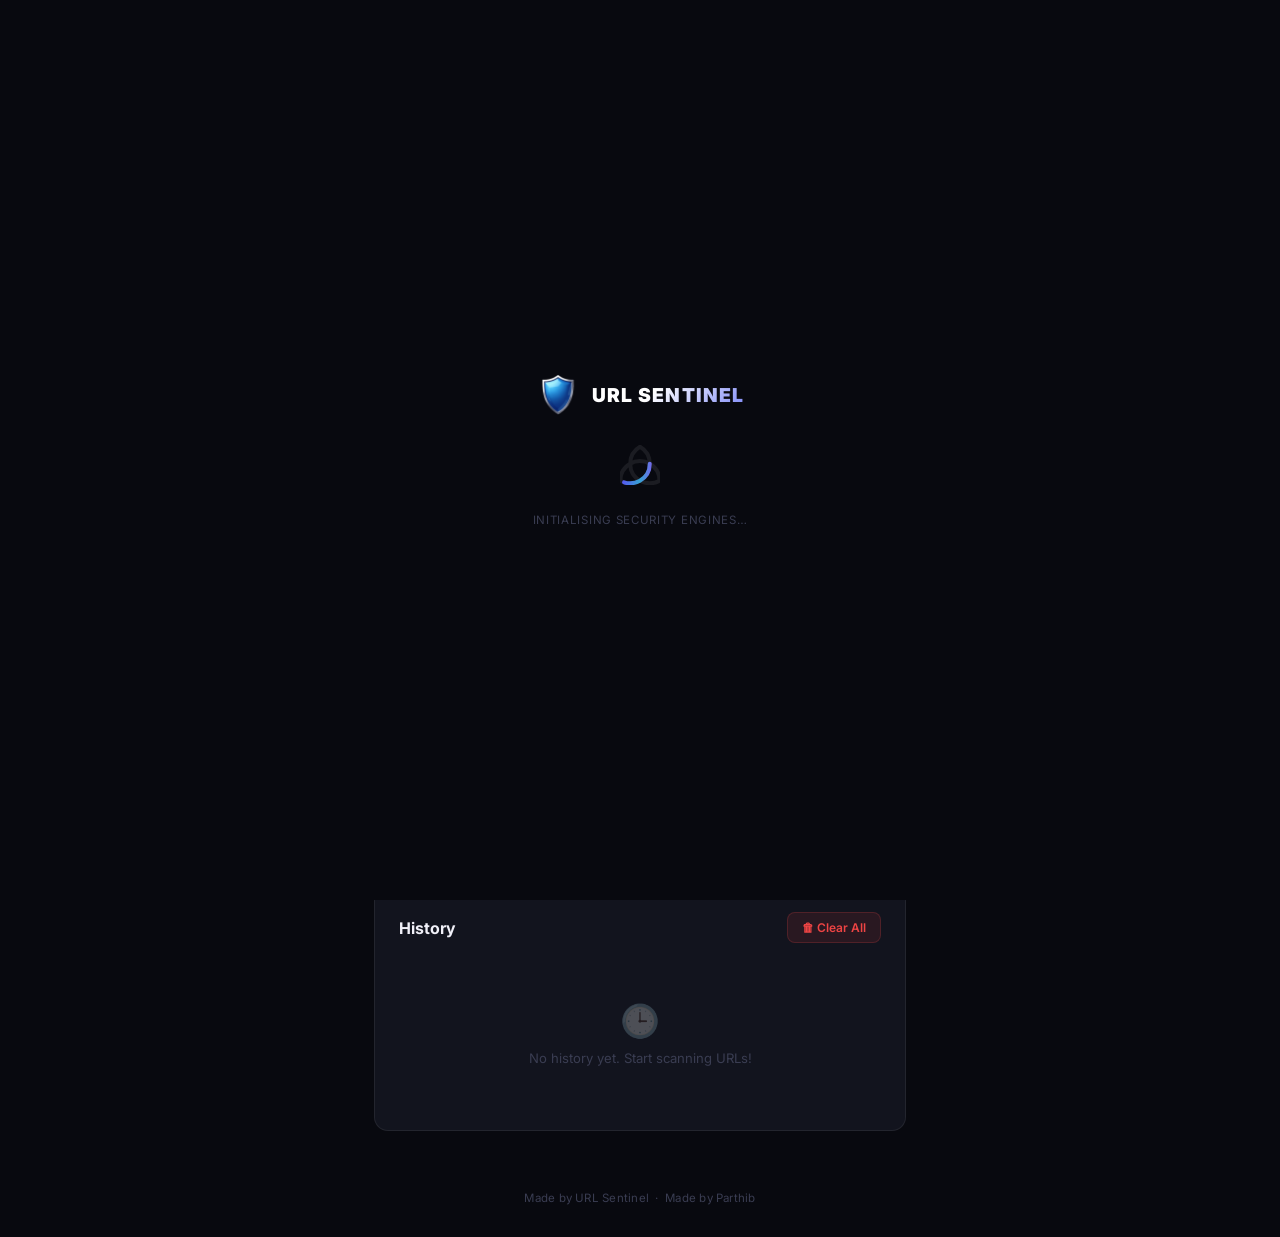
==== commit ddbbeb90: "Updated Readme.MD" ====
--- a/frontend/index.html
+++ b/frontend/index.html
@@ -8,8 +8,12 @@
   <meta name="description"
     content="Scan any URL for phishing, malware, or suspicious activity before visiting it. Made By Parthib Ghosh." />
   <link rel="stylesheet" href="style.css" />
-  <link rel="icon" href="/assets/pngtree-blue-shield-badge-clipart-illustration-png-image_16042877-removebg-preview.png" type="image/png">
-  <link rel="shortcut icon" href="/assets/pngtree-blue-shield-badge-clipart-illustration-png-image_16042877-removebg-preview.png" type="image/png">
+  <link rel="icon"
+    href="/extension/assets/pngtree-blue-shield-badge-clipart-illustration-png-image_16042877-removebg-preview.png"
+    type="image/png">
+  <link rel="shortcut icon"
+    href="/extension/assets/pngtree-blue-shield-badge-clipart-illustration-png-image_16042877-removebg-preview.png"
+    type="image/png">
 </head>
 
 <body>
@@ -50,12 +54,11 @@
         alt="URL Sentinel Logo" />
       <span class="nav-logo-text">URL SENTINEL</span>
     </a>
-
   </nav>
 
   <!-- ===== HERO ===== -->
   <section class="hero">
-    <div class="hero-eyebrow">🛡️ Real-time URL Safety Scanner</div>
+    <div class="hero-eyebrow"> Real-time URL Safety Scanner</div>
     <h1 class="hero-heading">
       <span>Scan URLs.<br>Stay Protected.</span>
     </h1>
@@ -137,7 +140,7 @@
     </div>
   </section>
 
-  <div class="footer-bar">Made by URL Sentinel &nbsp;·&nbsp; Powered by VirusTotal</div>
+  <div class="footer-bar">Made by URL Sentinel &nbsp;·&nbsp; Made by Parthib</div>
 
   <script>
     (function () {
@@ -175,7 +178,8 @@
       }, 3000);
     });
   </script>
+
   <script src="script.js"></script>
 </body>
 
-</html>
+</html>
--- a/frontend/style.css
+++ b/frontend/style.css
@@ -373,3 +373,123 @@
   .warn-actions { flex-direction: column; }
   .result-meta { grid-template-columns: repeat(2,1fr); }
 }
+
+/* ======= GENERATE API KEY BUTTON ======= */
+.btn-gen-key {
+  display: inline-flex; align-items: center; gap: 7px;
+  padding: 9px 18px; border: 1px solid rgba(108,99,255,0.35);
+  background: rgba(108,99,255,0.1); color: var(--accent2);
+  border-radius: 22px; font-size: 0.8rem; font-weight: 700;
+  font-family: 'Inter', sans-serif; cursor: pointer; transition: var(--t);
+  letter-spacing: 0.03em; white-space: nowrap;
+}
+.btn-gen-key:hover {
+  background: rgba(108,99,255,0.22); border-color: var(--accent);
+  color: #fff; box-shadow: 0 0 18px rgba(108,99,255,0.3);
+  transform: translateY(-1px);
+}
+
+/* ======= KEY MODAL OVERLAY ======= */
+.key-modal-overlay {
+  position: fixed; inset: 0; z-index: 10000;
+  background: rgba(4,5,10,0.75);
+  backdrop-filter: blur(6px);
+  display: flex; align-items: center; justify-content: center;
+  animation: fadeIn 0.2s ease;
+}
+@keyframes fadeIn { from { opacity:0; } to { opacity:1; } }
+
+.key-modal {
+  width: 100%; max-width: 440px;
+  background: var(--card); border: 1px solid rgba(108,99,255,0.2);
+  border-radius: 18px; padding: 28px 28px 26px;
+  box-shadow: 0 0 80px rgba(108,99,255,0.15), 0 24px 64px rgba(0,0,0,0.6);
+  animation: slideUp 0.25s ease;
+}
+@keyframes slideUp { from { opacity:0; transform:translateY(24px); } to { opacity:1; transform:translateY(0); } }
+
+/* Header */
+.km-header {
+  display: flex; align-items: center; justify-content: space-between;
+  margin-bottom: 22px;
+}
+.km-title { font-size: 1.05rem; font-weight: 800; letter-spacing: 0.02em; }
+.km-close {
+  background: rgba(255,255,255,0.05); border: 1px solid var(--border);
+  color: var(--muted); width: 30px; height: 30px; border-radius: 50%;
+  cursor: pointer; font-size: 0.8rem; transition: var(--t);
+  display: flex; align-items: center; justify-content: center;
+}
+.km-close:hover { background: rgba(239,68,68,0.12); color: var(--danger); border-color: rgba(239,68,68,0.3); }
+
+/* Loading */
+.km-loading {
+  display: flex; flex-direction: column; align-items: center; gap: 14px;
+  padding: 24px 0 20px; color: var(--muted); font-size: 0.88rem;
+}
+.km-spinner {
+  width: 34px; height: 34px;
+  border: 3px solid rgba(108,99,255,0.2); border-top-color: var(--accent);
+  border-radius: 50%; animation: spin 0.8s linear infinite;
+}
+
+/* Key label */
+.km-key-label {
+  font-size: 0.6rem; font-weight: 700; letter-spacing: 0.12em;
+  text-transform: uppercase; color: var(--muted2); margin-bottom: 8px;
+}
+
+/* Key row */
+.km-key-row {
+  display: flex; align-items: center; gap: 6px; margin-bottom: 4px;
+}
+.km-key-input {
+  flex: 1; background: rgba(255,255,255,0.03);
+  border: 1px solid var(--border); color: var(--text);
+  border-radius: var(--r-sm); padding: 11px 13px;
+  font-size: 0.82rem; font-family: 'Inter', sans-serif;
+  outline: none; letter-spacing: 0.05em;
+}
+.km-key-input:focus { border-color: var(--accent); box-shadow: 0 0 0 3px rgba(108,99,255,0.12); }
+
+.km-icon-btn {
+  width: 36px; height: 36px; border-radius: 9px; border: 1px solid var(--border);
+  background: rgba(255,255,255,0.04); cursor: pointer; font-size: 1rem;
+  transition: var(--t); display: flex; align-items: center; justify-content: center; flex-shrink: 0;
+}
+.km-icon-btn:hover { background: rgba(108,99,255,0.12); border-color: rgba(108,99,255,0.35); }
+.km-delete-btn:hover { background: rgba(239,68,68,0.12) !important; border-color: rgba(239,68,68,0.3) !important; }
+
+/* Copy toast */
+.km-copy-toast {
+  font-size: 0.72rem; color: var(--safe); font-weight: 600;
+  height: 16px; opacity: 0; transition: opacity 0.2s ease; margin-bottom: 16px;
+}
+.km-copy-toast.show { opacity: 1; }
+
+/* Rate limit stats */
+.km-stats {
+  display: grid; grid-template-columns: repeat(3,1fr); gap: 10px; margin-bottom: 14px;
+}
+.km-stat-chip {
+  background: rgba(255,255,255,0.03); border: 1px solid var(--border);
+  border-radius: 10px; padding: 12px 8px; text-align: center;
+}
+.km-remaining { border-color: rgba(34,197,94,0.25); background: rgba(34,197,94,0.05); }
+.km-stat-val { font-size: 1.4rem; font-weight: 900; margin-bottom: 3px; }
+.km-remaining .km-stat-val { color: var(--safe); }
+.km-stat-lbl { font-size: 0.6rem; color: var(--muted); text-transform: uppercase; letter-spacing: 0.08em; }
+
+/* Usage bar */
+.km-bar-wrap {
+  height: 6px; background: rgba(255,255,255,0.06);
+  border-radius: 99px; overflow: hidden; margin-bottom: 5px;
+}
+.km-bar-fill {
+  height: 100%; border-radius: 99px; width: 0%;
+  background: linear-gradient(90deg, var(--safe), var(--accent));
+  transition: width 0.6s ease;
+}
+.km-bar-fill.danger { background: linear-gradient(90deg, var(--warn), var(--danger)); }
+.km-bar-hint { font-size: 0.6rem; color: var(--muted2); letter-spacing: 0.06em; }
+
